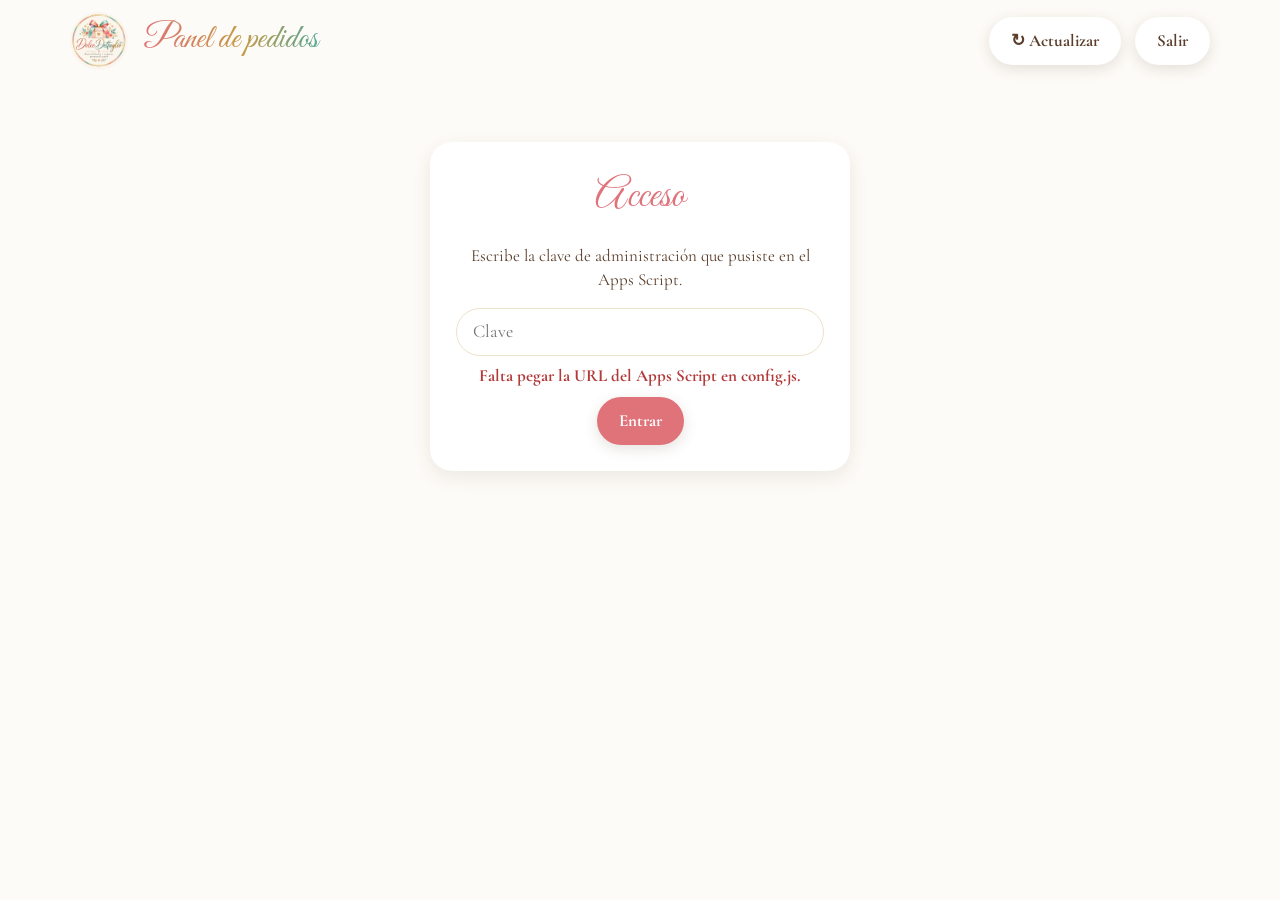
==== admin.html @ f8c6d1a9 "Add files via upload" ====
<!DOCTYPE html>
<html lang="es">
<head>
<meta charset="utf-8">
<meta name="viewport" content="width=device-width, initial-scale=1">
<meta name="robots" content="noindex, nofollow">
<title>Panel de pedidos · Dolce Dettaglio</title>
<link rel="icon" href="logo.webp">
<link rel="preconnect" href="https://fonts.googleapis.com">
<link rel="preconnect" href="https://fonts.gstatic.com" crossorigin>
<link href="https://fonts.googleapis.com/css2?family=Great+Vibes&family=Cormorant+Garamond:ital,wght@0,500;0,600;0,700;1,500&display=swap" rel="stylesheet">
<link rel="stylesheet" href="styles.css">
<style>
body{font-size:17px}
.top{display:flex;align-items:center;gap:14px;padding:12px 0;flex-wrap:wrap}
.top img{width:58px;height:58px;border-radius:50%;mix-blend-mode:multiply}
.top .script{font-size:34px}
.top .sp{flex:1}
.login{max-width:420px;margin:60px auto;background:#fff;border-radius:22px;padding:26px;box-shadow:0 6px 18px rgba(90,62,43,.1);text-align:center}
.kpis{display:grid;grid-template-columns:repeat(auto-fit,minmax(150px,1fr));gap:12px;margin:6px 0 16px}
.kpi{background:#fff;border-radius:16px;padding:12px 14px;box-shadow:0 3px 10px rgba(90,62,43,.08);border-left:6px solid var(--teal);cursor:pointer;text-align:left}
.kpi b{display:block;font-size:30px;line-height:1}.kpi span{font-size:15px}
.kpi[aria-pressed=true]{outline:2px solid var(--ink)}
.k1{border-color:var(--gold)}.k2{border-color:var(--coral)}.k3{border-color:var(--teal)}.k4{border-color:var(--lilac)}.k5{border-color:#b9a99a}
.bar{display:flex;gap:10px;flex-wrap:wrap;margin-bottom:12px}
.tbl{width:100%;border-collapse:separate;border-spacing:0 8px}
.tbl th{text-align:left;font-size:14px;letter-spacing:.08em;text-transform:uppercase;padding:0 12px}
.tbl td{background:#fff;padding:10px 12px;vertical-align:middle}
.tbl tr td:first-child{border-radius:14px 0 0 14px}.tbl tr td:last-child{border-radius:0 14px 14px 0}
.tbl tbody tr{cursor:pointer;box-shadow:0 2px 8px rgba(90,62,43,.07)}
.tbl tbody tr:hover td{background:#fffaf2}
.pill2{display:inline-block;border-radius:99px;padding:2px 10px;font-size:14px;font-weight:700;color:#fff;white-space:nowrap}
.q-Pendiente{background:var(--gold)}.q-Enviado{background:var(--lilac)}.q-Aceptado{background:var(--teal)}.q-Rechazado{background:#b9a99a}
.s{background:#efe6d8;color:var(--ink)}
.oid{font-family:Georgia,serif;font-weight:700;color:var(--coral)}
dialog#det{max-width:min(860px,96vw)}
.dgrid{display:grid;grid-template-columns:1fr 1fr;gap:18px}
@media(max-width:760px){.dgrid{grid-template-columns:1fr}.hide-m{display:none}}
.box{background:#fff;border-radius:16px;padding:14px 16px}
.box h4{margin:0 0 8px;color:var(--teal);font-size:19px}
.it{padding:6px 0;border-bottom:1px dashed var(--line);font-size:16px}
.it:last-child{border-bottom:none}
.money{display:grid;grid-template-columns:1fr 1fr 1fr;gap:8px}
.money input{text-align:right}
.totline{display:flex;justify-content:space-between;font-size:22px;font-weight:700;margin-top:10px;border-top:2px solid var(--goldL);padding-top:8px}
.hist{white-space:pre-line;font-size:14px;font-style:italic;max-height:140px;overflow:auto}
.copyl{font-size:14px;word-break:break-all;background:var(--cream);border-radius:10px;padding:6px 8px;margin-top:6px}
.empty{padding:40px;text-align:center;font-style:italic}
</style>
</head>
<body>
<div class="wrap">
  <div class="top"><img src="logo.webp" alt=""><span class="script grad">Panel de pedidos</span><span class="sp"></span>
    <button class="btn light" id="reload" hidden>↻ Actualizar</button><button class="btn light" id="logout" hidden>Salir</button></div>

  <div id="login" class="login" hidden>
    <h2 class="script" style="font-size:42px;margin:0;color:var(--coral)">Acceso</h2>
    <p>Escribe la clave de administración que pusiste en el Apps Script.</p>
    <form id="lf"><input id="key" type="password" class="search" style="width:100%" placeholder="Clave" autocomplete="current-password">
    <div class="err" id="lerr"></div><button class="btn coral" style="margin-top:10px">Entrar</button></form>
  </div>

  <div id="main" hidden>
    <div class="kpis" id="kpis"></div>
    <div class="bar"><input class="search" id="q" type="search" placeholder="Buscar por código, nombre, email o producto…"></div>
    <table class="tbl"><thead><tr><th>Pedido</th><th>Cliente</th><th class="hide-m">Entrega</th><th class="hide-m">Uds.</th><th>Total</th><th>Presupuesto</th><th>Estado</th></tr></thead><tbody id="rows"></tbody></table>
    <div id="none" class="empty" hidden>No hay pedidos en esta vista.</div>
  </div>
</div>

<dialog id="det">
  <button class="x" type="button" data-close>×</button>
  <div class="dbody" id="detBody"></div>
</dialog>
<div class="toast" id="toast"></div>

<script src="config.js"></script>
<script src="api.js"></script>
<script>
const esc = ddEsc;
let KEY = ''; try { KEY = localStorage.getItem('dd_admin') || ''; } catch (e) {}
let ORDERS = [], STATUSES = [], QSTATUSES = [], filter = 'activos';
const $ = id => document.getElementById(id);
function toast(t){ const e = $('toast'); e.textContent = t; e.classList.add('on'); setTimeout(() => e.classList.remove('on'), 2400); }

const FILTERS = [
  ['pendientes', 'Presupuesto por hacer', o => o.quoteStatus === 'Pendiente' && o.status !== 'Cancelado', 'k1'],
  ['esperando', 'Esperando respuesta', o => o.quoteStatus === 'Enviado', 'k4'],
  ['activos', 'En curso', o => o.quoteStatus === 'Aceptado' && !['Recibido', 'Recogido', 'Cancelado'].includes(o.status), 'k2'],
  ['cerrados', 'Entregados', o => ['Recibido', 'Recogido'].includes(o.status), 'k3'],
  ['todos', 'Todos', o => true, 'k5']
];

async function load(){
  try {
    const r = await ddApi('adminList', { key: KEY });
    ORDERS = r.orders; STATUSES = r.statuses; QSTATUSES = r.quoteStatuses;
    try { localStorage.setItem('dd_admin', KEY); } catch (e) {}
    $('login').hidden = true; $('main').hidden = false; $('reload').hidden = false; $('logout').hidden = false;
    if (!ORDERS.some(FILTERS.find(f => f[0] === filter)[2])) filter = ORDERS.some(FILTERS[0][2]) ? 'pendientes' : 'todos';
    draw();
  } catch (e) {
    $('main').hidden = true; $('login').hidden = false; $('lerr').textContent = KEY ? e.message : '';
  }
}
function draw(){
  $('kpis').innerHTML = FILTERS.map(([k, label, fn, cls]) => `<button class="kpi ${cls}" aria-pressed="${k === filter}" data-f="${k}"><b>${ORDERS.filter(fn).length}</b><span>${label}</span></button>`).join('');
  $('kpis').querySelectorAll('[data-f]').forEach(b => b.onclick = () => { filter = b.dataset.f; draw(); });
  const fn = FILTERS.find(f => f[0] === filter)[2];
  const term = $('q').value.trim().toLowerCase();
  const list = ORDERS.filter(fn).filter(o => !term || JSON.stringify([o.id, o.name, o.email, o.phone, o.items]).toLowerCase().includes(term));
  $('rows').innerHTML = list.map(o => `<tr data-id="${esc(o.id)}">
    <td><span class="oid">${esc(o.id)}</span><br><span style="font-size:14px">${new Date(o.date).toLocaleDateString('es-ES')}</span></td>
    <td>${esc(o.name)}<br><span style="font-size:14px">${esc(o.email)}</span></td>
    <td class="hide-m">${/Env/.test(o.delivery) ? 'Envío' : 'Recogida'}</td>
    <td class="hide-m">${o.units}</td>
    <td><b>${o.total === '' ? '—' : ddMoney(o.total)}</b></td>
    <td><span class="pill2 q-${esc(o.quoteStatus)}">${esc(o.quoteStatus)}</span></td>
    <td><span class="pill2 s">${esc(o.status)}</span></td></tr>`).join('');
  $('none').hidden = list.length > 0;
  $('rows').querySelectorAll('tr').forEach(tr => tr.onclick = () => openDet(tr.dataset.id));
}
function openDet(id){
  const o = ORDERS.find(x => x.id === id); if (!o) return;
  const envio = /Env/.test(o.delivery);
  $('detBody').innerHTML = `
    <h3 style="margin:0">Pedido <span class="oid">${esc(o.id)}</span> · <span class="pill2 q-${esc(o.quoteStatus)}">Presupuesto: ${esc(o.quoteStatus)}</span></h3>
    <div style="margin:4px 0 14px;font-size:16px">${esc(o.name)} · <a href="mailto:${esc(o.email)}">${esc(o.email)}</a>${o.phone ? ' · <a href="tel:' + esc(o.phone) + '">' + esc(o.phone) + '</a>' : ''}</div>
    <div class="dgrid">
      <div>
        <div class="box"><h4>Productos (${o.units} uds.)</h4>
          ${(o.items || []).map(it => `<div class="it"><b>${it.qty} ×</b> <span class="oid">${esc(it.code)}</span> ${esc(it.name)}<br><span style="font-size:15px">${esc(it.size)}${it.names ? ' · <b>Nombres:</b> ' + esc(it.names) : ''}</span></div>`).join('')}
          ${o.notes ? `<p style="font-style:italic;margin:8px 0 0">“${esc(o.notes)}”</p>` : ''}
        </div>
        <div class="box" style="margin-top:12px"><h4>Entrega</h4><b>${esc(o.delivery)}</b>${o.address ? '<br>' + esc(o.address) : ''}</div>
        <div class="box" style="margin-top:12px"><h4>Historial</h4><div class="hist">${esc((o.history || []).join('\n'))}</div>
          <div class="copyl">Enlace del cliente: <a href="${esc(o.link)}" target="_blank" rel="noopener">${esc(o.link)}</a></div></div>
      </div>
      <div>
        <div class="box"><h4>Presupuesto</h4>
          <div class="money">
            <label class="f">Productos (€)<input id="mP" inputmode="decimal" value="${o.products === '' ? '' : o.products}"></label>
            <label class="f">Envío (€)<input id="mS" inputmode="decimal" value="${o.shipping === '' ? '' : o.shipping}" ${envio ? '' : 'placeholder="0"'}></label>
            <label class="f">Descuento (€)<input id="mD" inputmode="decimal" value="${o.discount === '' ? '' : o.discount}"></label>
          </div>
          ${envio ? '' : '<div style="font-size:14px;font-style:italic">Recogida en el local: normalmente sin envío.</div>'}
          <div class="totline"><span>Total</span><span id="mT"></span></div>
          <label class="f">Nota para el cliente (opcional)<input id="mN" maxlength="1000" value="${esc(o.quoteNote || '')}" placeholder="Ej.: plazo de entrega, forma de pago…"></label>
          <div class="dact"><button class="btn coral" id="sendQ">${o.quoteStatus === 'Pendiente' ? 'Enviar presupuesto' : 'Reenviar presupuesto'}</button><button class="btn light" id="saveQ">Solo guardar</button></div>
          <label class="f" style="margin-top:10px">Estado del presupuesto (manual)<select id="mQ">${QSTATUSES.map(s => `<option ${s === o.quoteStatus ? 'selected' : ''}>${esc(s)}</option>`).join('')}</select></label>
        </div>
        <div class="box" style="margin-top:12px"><h4>Estado del pedido</h4>
          <select id="mSt" class="search" style="width:100%">${STATUSES.map(s => `<option ${s === o.status ? 'selected' : ''}>${esc(s)}</option>`).join('')}</select>
          <label class="chk"><input type="checkbox" id="mNotify" checked> Avisar al cliente por email</label>
          <div class="dact"><button class="btn teal" id="saveSt">Actualizar estado</button></div>
          <div style="font-size:14px;font-style:italic;margin-top:6px">${envio ? 'Envío: Sin iniciar → Iniciado → Terminado → Enviado → Recibido' : 'Recogida: Sin iniciar → Iniciado → Terminado → Entregado en el local → Recogido'}</div>
        </div>
      </div>
    </div>`;
  const calc = () => { const n = id => parseFloat(($(id).value || '0').replace(',', '.')) || 0; $('mT').textContent = ddMoney(n('mP') + n('mS') - n('mD')); };
  ['mP', 'mS', 'mD'].forEach(i => $(i).oninput = calc); calc();
  const money = () => ({ products: $('mP').value, shipping: $('mS').value, discount: $('mD').value, note: $('mN').value });
  $('sendQ').onclick = () => save(o.id, money(), { sendQuote: true }, 'Presupuesto enviado al cliente ✓');
  $('saveQ').onclick = () => save(o.id, Object.assign(money(), { quoteStatus: $('mQ').value }), {}, 'Guardado ✓');
  $('saveSt').onclick = () => save(o.id, { status: $('mSt').value }, { notify: $('mNotify').checked }, 'Estado actualizado ✓');
  $('det').showModal();
}
async function save(id, fields, extra, okMsg){
  const btns = $('detBody').querySelectorAll('.btn'); btns.forEach(b => b.disabled = true);
  try {
    const r = await ddApi('adminUpdate', Object.assign({ key: KEY, id, fields }, extra));
    const i = ORDERS.findIndex(x => x.id === id); ORDERS[i] = r.order;
    toast(okMsg); draw(); openDet(id);
  } catch (e) { toast(e.message); btns.forEach(b => b.disabled = false); }
}
document.querySelectorAll('[data-close]').forEach(b => b.onclick = () => b.closest('dialog').close());
$('lf').onsubmit = e => { e.preventDefault(); KEY = $('key').value.trim(); $('lerr').textContent = 'Comprobando…'; load(); };
$('logout').onclick = () => { KEY = ''; try { localStorage.removeItem('dd_admin'); } catch (e) {} location.reload(); };
$('reload').onclick = () => load().then(() => toast('Actualizado'));
$('q').oninput = draw;
if (!ddReady()) { $('login').hidden = false; $('lerr').textContent = 'Falta pegar la URL del Apps Script en config.js.'; }
else if (KEY) load(); else $('login').hidden = false;
</script>
</body>
</html>
---- styles.css ----
:root{--coral:#e0727a;--coralL:#f8d4d1;--teal:#4ea89c;--tealL:#cdeae4;--gold:#c49a45;--goldL:#f3e3bd;--lilac:#a98cc9;--lilacL:#e8dcf3;--ink:#5a3e2b;--cream:#fdfbf7;--line:#efe2cb}
*{box-sizing:border-box}
html{scroll-behavior:smooth}
body{margin:0;background:var(--cream);color:var(--ink);font-family:'Cormorant Garamond',Georgia,serif;font-size:18px;line-height:1.4}
img{display:block}
button{font:inherit;color:inherit;cursor:pointer}
.script{font-family:'Great Vibes',cursive;font-weight:400}
.grad{background:linear-gradient(90deg,var(--coral),var(--gold) 55%,var(--teal));-webkit-background-clip:text;background-clip:text;color:transparent;display:inline-block;padding:0 .18em .08em .05em}
.wrap{max-width:1180px;margin:0 auto;padding:0 20px}

/* hero */
.hero{position:relative;overflow:hidden;text-align:center;padding:30px 20px 46px}
.blob{position:absolute;border-radius:50%;filter:blur(40px);opacity:.6;pointer-events:none}
.b1{width:520px;height:460px;left:-180px;top:-160px;background:var(--coralL)}
.b2{width:560px;height:480px;right:-200px;top:40px;background:var(--tealL)}
.b3{width:520px;height:420px;left:10%;bottom:-300px;background:var(--lilacL)}
.b4{width:520px;height:420px;right:5%;bottom:-320px;background:var(--goldL)}
.hero>*:not(.blob){position:relative}
.hero .logo{width:min(300px,70vw);height:auto;margin:0 auto;border-radius:50%;mix-blend-mode:multiply}
.kick{font-weight:700;letter-spacing:.32em;text-transform:uppercase;font-size:14px;color:var(--gold);margin-top:6px}
h1{margin:8px 0 0;font-size:clamp(30px,5vw,46px);line-height:1.05;font-weight:600}
h1 .script{font-size:1.75em;line-height:1.15}
.lead{max-width:640px;margin:10px auto 0;font-size:20px}
.pills{display:flex;flex-wrap:wrap;justify-content:center;gap:14px;margin-top:26px}
.pill{width:210px;background:#fff;border-radius:18px;padding:16px 14px;box-shadow:0 6px 18px rgba(90,62,43,.1);border-top:6px solid;display:flex;flex-direction:column;align-items:center}
.pill i{font-style:normal;width:42px;height:42px;border-radius:50%;display:grid;place-items:center;color:#fff;font-family:Georgia;font-weight:700;font-size:20px;margin-bottom:6px}
.pill b{font-size:19px;line-height:1.1}.pill span{font-style:italic;font-size:16px}
.p1{border-color:var(--coral)}.p1 i{background:var(--coral)}.p2{border-color:var(--teal)}.p2 i{background:var(--teal)}.p3{border-color:var(--gold)}.p3 i{background:var(--gold)}
.ctas{display:flex;flex-wrap:wrap;gap:12px;justify-content:center;margin-top:26px}
.btn{border:none;border-radius:999px;padding:12px 22px;font-weight:700;font-size:17px;text-decoration:none;display:inline-flex;align-items:center;gap:8px;box-shadow:0 4px 14px rgba(90,62,43,.15)}
.btn.coral{background:var(--coral);color:#fff}.btn.teal{background:var(--teal);color:#fff}.btn.light{background:#fff;color:var(--ink)}
.btn:hover{filter:brightness(1.05)}

/* sections */
section{padding:44px 0}
.sec-title{text-align:center;margin:0}
.sec-title .script{font-size:clamp(46px,7vw,64px);line-height:1.1}
.sec-sub{text-align:center;max-width:640px;margin:2px auto 24px;font-size:19px}
.steps{display:grid;grid-template-columns:repeat(auto-fit,minmax(220px,1fr));gap:14px}
.step{background:#fff;border-radius:18px;padding:18px;text-align:center;box-shadow:0 4px 14px rgba(90,62,43,.08)}
.step .n{width:40px;height:40px;border-radius:50%;margin:0 auto 8px;display:grid;place-items:center;color:#fff;font-weight:700;font-size:20px}
.step:nth-child(1) .n{background:var(--coral)}.step:nth-child(2) .n{background:var(--teal)}.step:nth-child(3) .n{background:var(--gold)}.step:nth-child(4) .n{background:var(--lilac)}
.step b{display:block;font-size:20px}.step em{font-style:normal;font-weight:700;color:var(--coral)}
.promo{margin-top:30px;border-radius:26px;padding:28px;background:linear-gradient(120deg,#fbe1de,#fdf2dc 50%,#dcefe9);display:grid;grid-template-columns:1.1fr 1fr;gap:20px;align-items:center;position:relative;box-shadow:0 6px 18px rgba(90,62,43,.1)}
.promo::before{content:"";position:absolute;inset:8px;border:1.5px dashed var(--gold);border-radius:20px;pointer-events:none}
.tag{display:inline-block;background:var(--coral);color:#fff;font-weight:700;letter-spacing:.18em;text-transform:uppercase;font-size:12px;padding:5px 14px;border-radius:99px}
.promo h3{margin:8px 0 6px;font-size:32px;line-height:1.05}
.promo h3 .script{font-size:52px;color:var(--teal)}
.tiers{display:flex;gap:12px;align-items:flex-end}
.tier{flex:1;background:#fff;border-radius:18px;text-align:center;padding:14px 8px;display:flex;flex-direction:column;justify-content:flex-end;box-shadow:0 4px 12px rgba(90,62,43,.1)}
.tier b{font-size:40px;line-height:1.05}.tier span{font-size:16px}
.tier em{margin-top:8px;font-style:normal;font-weight:700;color:#fff;border-radius:10px;padding:5px 4px;font-size:15px}
.t1{min-height:150px}.t2{min-height:175px}.t3{min-height:200px}
.t1 b{color:var(--teal)}.t1 em{background:var(--teal)}.t2 b{color:var(--gold)}.t2 em{background:var(--gold)}.t3 b{color:var(--coral)}.t3 em{background:var(--coral)}
.promo-note{grid-column:1/-1;text-align:center;font-style:italic;font-weight:600;font-size:19px}
.opts{display:grid;grid-template-columns:repeat(auto-fit,minmax(280px,1fr));gap:14px;margin-top:20px}
.opt{background:#fff;border-radius:18px;padding:18px 20px;box-shadow:0 4px 14px rgba(90,62,43,.08)}
.opt h4{margin:0 0 8px;font-size:21px;color:var(--teal)}
.opt p{margin:0 0 8px}
.chips{display:flex;flex-wrap:wrap;gap:6px}
.chips span{font-size:15px;border:1px solid #ead9b9;border-radius:99px;padding:2px 11px;background:var(--cream)}
.chips i{display:inline-block;width:10px;height:10px;border-radius:50%;margin-right:5px}
.sizes{display:flex;align-items:flex-end;justify-content:space-around;height:96px}
.sizes span{border-radius:50%;display:grid;place-items:center;text-align:center;color:#fff;font-weight:700;line-height:1;font-size:14px}
.sizes small{font-weight:500;font-size:12px}
.s1{width:50px;height:50px;background:var(--lilac)}.s2{width:64px;height:64px;background:var(--teal)}.s3{width:78px;height:78px;background:var(--gold)}.s4{width:94px;height:94px;background:var(--coral)}

/* favorites */
.fgrid{display:grid;grid-template-columns:repeat(auto-fill,minmax(250px,1fr));gap:18px}
.fcard{background:#fff;border-radius:20px;overflow:hidden;box-shadow:0 6px 18px rgba(90,62,43,.12);border:1px solid #f1e6d4;text-align:left;padding:0;display:flex;flex-direction:column;transition:transform .15s}
.fcard:hover{transform:translateY(-4px)}
.fph{position:relative;aspect-ratio:3/3.4;overflow:hidden}
.fph img{width:100%;height:100%;object-fit:cover;object-position:center 45%}
.code{position:absolute;top:10px;left:10px;color:#fff;font-family:Georgia,serif;font-weight:700;font-size:14px;padding:3px 11px;border-radius:99px;background:var(--coral)}
.fcard:nth-child(3n+2) .code{background:var(--teal)}.fcard:nth-child(3n) .code{background:var(--gold)}
.fcap{padding:12px 16px 16px;border-top:3px solid var(--goldL)}
.fcap b{display:block;font-size:21px;line-height:1.1}.fsz{margin-top:8px;display:inline-block;background:var(--goldL);border-radius:99px;padding:2px 11px;font-size:15px;font-weight:700}.fcap span{font-style:italic;font-size:16px}

/* toolbar */
.toolbar{position:sticky;top:0;z-index:20;background:rgba(253,251,247,.94);backdrop-filter:blur(8px);border-bottom:1px solid var(--line);padding:12px 0}
.tb{display:flex;flex-direction:column;gap:10px}
.row1{display:flex;gap:10px;flex-wrap:wrap;align-items:center}
.search{flex:1;min-width:220px;font:inherit;font-size:18px;padding:10px 16px;border-radius:999px;border:1.5px solid var(--line);background:#fff;color:var(--ink)}
.search:focus{outline:none;border-color:var(--teal)}
.tog{display:flex;gap:8px;align-items:center;background:#fff;border:1.5px solid var(--line);border-radius:999px;padding:8px 14px;cursor:pointer;font-weight:600}
.tog input{accent-color:var(--teal)}
.cartbtn{background:var(--teal);color:#fff;border:none;border-radius:999px;padding:9px 16px;font-weight:700;display:flex;gap:8px;align-items:center}
.cartbtn .num{background:#fff;color:var(--teal);border-radius:99px;min-width:24px;height:24px;display:grid;place-items:center;font-size:14px;padding:0 6px}
.cats{display:flex;gap:6px;overflow-x:auto;padding-bottom:4px;scrollbar-width:thin}
.cats button{flex:none;border:1.5px solid var(--line);background:#fff;border-radius:999px;padding:4px 13px;white-space:nowrap;font-size:16px;font-weight:600}
.cats button[aria-pressed=true]{background:var(--coral);border-color:var(--coral);color:#fff}
.cats small{opacity:.7;margin-left:4px}
.count{font-style:italic;font-size:16px}

/* catalog */
.cblock{margin-bottom:34px}
.chead{display:flex;align-items:baseline;gap:12px;flex-wrap:wrap;margin:6px 0 2px}
.chead h2{margin:0;font-family:'Great Vibes';font-weight:400;font-size:44px;line-height:1.15}
.chead .cnt{color:#fff;font-weight:700;font-size:14px;padding:2px 11px;border-radius:99px}
.chead p{flex-basis:100%;margin:-4px 0 12px;font-style:italic}
.c0 h2{color:var(--coral)}.c0 .cnt{background:var(--coral)}.c1 h2{color:var(--teal)}.c1 .cnt{background:var(--teal)}.c2 h2{color:var(--gold)}.c2 .cnt{background:var(--gold)}.c3 h2{color:var(--lilac)}.c3 .cnt{background:var(--lilac)}
.grid{display:grid;grid-template-columns:repeat(auto-fill,minmax(170px,1fr));gap:14px}
.card{background:#fff;border:1px solid #f1e6d4;border-radius:16px;overflow:hidden;box-shadow:0 3px 10px rgba(90,62,43,.09);padding:0;text-align:left;display:flex;flex-direction:column;position:relative;transition:transform .15s,box-shadow .15s}
.card:hover{transform:translateY(-3px);box-shadow:0 10px 22px rgba(90,62,43,.14)}
.ph{aspect-ratio:1;display:grid;place-items:center;background:#fff}
.ph img{width:92%;height:92%;object-fit:contain}
.badge{position:absolute;top:8px;left:8px;background:var(--teal);color:#fff;font-size:12px;font-weight:700;padding:2px 8px;border-radius:99px;font-family:Georgia,serif}
.in{position:absolute;top:8px;right:8px;background:var(--coral);color:#fff;font-size:12px;font-weight:700;padding:2px 8px;border-radius:99px}
.cap{padding:8px 12px 10px;border-top:1px dashed var(--line);line-height:1.15}
.cap b{display:block;color:var(--coral);font-family:Georgia,serif;font-size:14px}
.cap span{font-size:16px}
.empty{text-align:center;font-style:italic;padding:40px}

/* dialogs */
dialog{border:none;border-radius:24px;padding:0;max-width:min(560px,94vw);width:100%;background:var(--cream);color:var(--ink);box-shadow:0 30px 80px rgba(0,0,0,.35)}
dialog::backdrop{background:rgba(90,62,43,.55);backdrop-filter:blur(2px)}
.dimg{background:#fff;display:grid;place-items:center;height:min(360px,48vh)}
.dimg img{max-width:88%;max-height:90%;object-fit:contain}
.dimg.photo img{max-width:100%;max-height:100%;width:100%;height:100%;object-fit:cover}
.dbody{padding:18px 22px 22px}
.dbody h3{font-size:28px;margin:2px 0 4px;line-height:1.1}
.dbody .dcode{color:var(--coral);font-family:Georgia,serif;font-weight:700}
.dbody p{margin:0 0 12px;font-style:italic}
label.f{display:block;font-weight:700;font-size:16px;margin:8px 0 4px}
.f input,.f select,.qty input{width:100%;font:inherit;font-size:17px;padding:8px 12px;border-radius:12px;border:1.5px solid var(--line);background:#fff;color:var(--ink)}
.frow{display:grid;grid-template-columns:1fr 110px;gap:10px}
.dact{display:flex;gap:10px;flex-wrap:wrap;margin-top:16px}
.x{position:absolute;top:12px;right:12px;width:38px;height:38px;border-radius:50%;border:none;background:#fff;font-size:22px;box-shadow:0 2px 8px rgba(0,0,0,.15);z-index:2}
.cart-list{max-height:46vh;overflow:auto;margin:10px 0}
.ci{display:grid;grid-template-columns:56px 1fr auto;gap:10px;align-items:center;background:#fff;border-radius:14px;padding:8px;margin-bottom:8px}
.ci img{width:56px;height:56px;object-fit:contain;border-radius:8px}
.ci b{color:var(--coral);font-family:Georgia,serif;font-size:14px}
.ci .meta{font-size:15px;line-height:1.2}
.ci button{border:none;background:var(--coralL);border-radius:99px;width:30px;height:30px}
.sum{background:linear-gradient(120deg,#fbe1de,#fdf2dc 50%,#dcefe9);border-radius:16px;padding:12px 16px;font-size:17px}
.sum b{font-size:20px}
.toast{position:fixed;left:50%;bottom:24px;transform:translateX(-50%);background:var(--ink);color:#fff;padding:10px 18px;border-radius:99px;opacity:0;transition:opacity .2s;pointer-events:none;z-index:50}
.toast.on{opacity:1}

/* contact */
.contact{position:relative;overflow:hidden;text-align:center;padding:50px 20px 60px}
.cards2{display:flex;flex-wrap:wrap;gap:18px;justify-content:center;margin-top:24px}
.cbox{width:280px;border-radius:22px;padding:20px;color:#fff;display:flex;flex-direction:column;align-items:center;gap:10px;text-decoration:none;box-shadow:0 8px 20px rgba(90,62,43,.18)}
.cbox.ig{background:linear-gradient(135deg,var(--coral),#e99a8a)}.cbox.ml{background:linear-gradient(135deg,var(--teal),#7cc0b3)}
.cbox img{width:150px;height:150px;background:#fff;border-radius:14px;padding:6px}
.cbox small{letter-spacing:.2em;text-transform:uppercase;font-weight:700;font-size:13px}
.cbox b{font-size:21px;word-break:break-all}
.foot{font-style:italic;margin-top:20px}
@media(max-width:700px){.promo{grid-template-columns:1fr}.tiers{gap:8px}.tier b{font-size:32px}.grid{grid-template-columns:repeat(auto-fill,minmax(140px,1fr))}}

/* tienda: checkout, entrega, flotante */
.delivery-opt h4{color:var(--coral)!important}
.deliv-list{display:flex;flex-direction:column;gap:8px}
.deliv-list div{display:flex;gap:10px;align-items:flex-start}
.deliv-list i{font-style:normal;width:34px;height:34px;flex:none;border-radius:50%;display:grid;place-items:center;color:#fff;font-size:17px}
.fab{position:fixed;right:18px;bottom:18px;z-index:30;background:var(--coral);color:#fff;border:none;border-radius:999px;padding:12px 20px;font-weight:700;font-size:17px;box-shadow:0 8px 22px rgba(90,62,43,.3);display:none;align-items:center;gap:8px}
.fab.on{display:flex}
.fab .num{background:#fff;color:var(--coral);border-radius:99px;min-width:26px;height:26px;display:grid;place-items:center;font-size:14px;padding:0 6px}
.f textarea{width:100%;font:inherit;font-size:17px;padding:8px 12px;border-radius:12px;border:1.5px solid var(--line);background:#fff;color:var(--ink);min-height:70px;resize:vertical}
.frow2{display:grid;grid-template-columns:1fr 1fr;gap:10px}
.frow3{display:grid;grid-template-columns:110px 1fr 1fr;gap:10px}
@media(max-width:560px){.frow2,.frow3{grid-template-columns:1fr}}
fieldset.deliv{border:none;padding:0;margin:12px 0 4px}
fieldset.deliv legend{font-weight:700;font-size:16px;margin-bottom:6px}
.dopt{display:flex;gap:10px;align-items:center;background:#fff;border:1.5px solid var(--line);border-radius:14px;padding:10px 12px;margin-bottom:8px;cursor:pointer}
.dopt input{accent-color:var(--teal);width:18px;height:18px}
.dopt b{display:block;font-size:17px}.dopt small{font-size:15px;font-style:italic}
.dopt:has(input:checked){border-color:var(--teal);background:#f1faf7}
.chk{display:flex;gap:8px;align-items:flex-start;font-size:15px;margin-top:10px}
.chk input{margin-top:4px;accent-color:var(--teal)}
.err{color:#b23a3a;font-weight:700;margin-top:8px;min-height:1em}
.okbox{text-align:center}
.okbox .big{font-size:54px;color:var(--teal);line-height:1}
.okbox .oid{display:inline-block;font-family:Georgia,serif;font-weight:700;font-size:22px;color:#fff;background:var(--coral);border-radius:99px;padding:4px 16px;margin:6px 0}
.mini-sum{background:#fff;border-radius:14px;padding:10px 14px;font-size:15px;margin-top:6px}
.btn[disabled]{opacity:.6;cursor:wait}
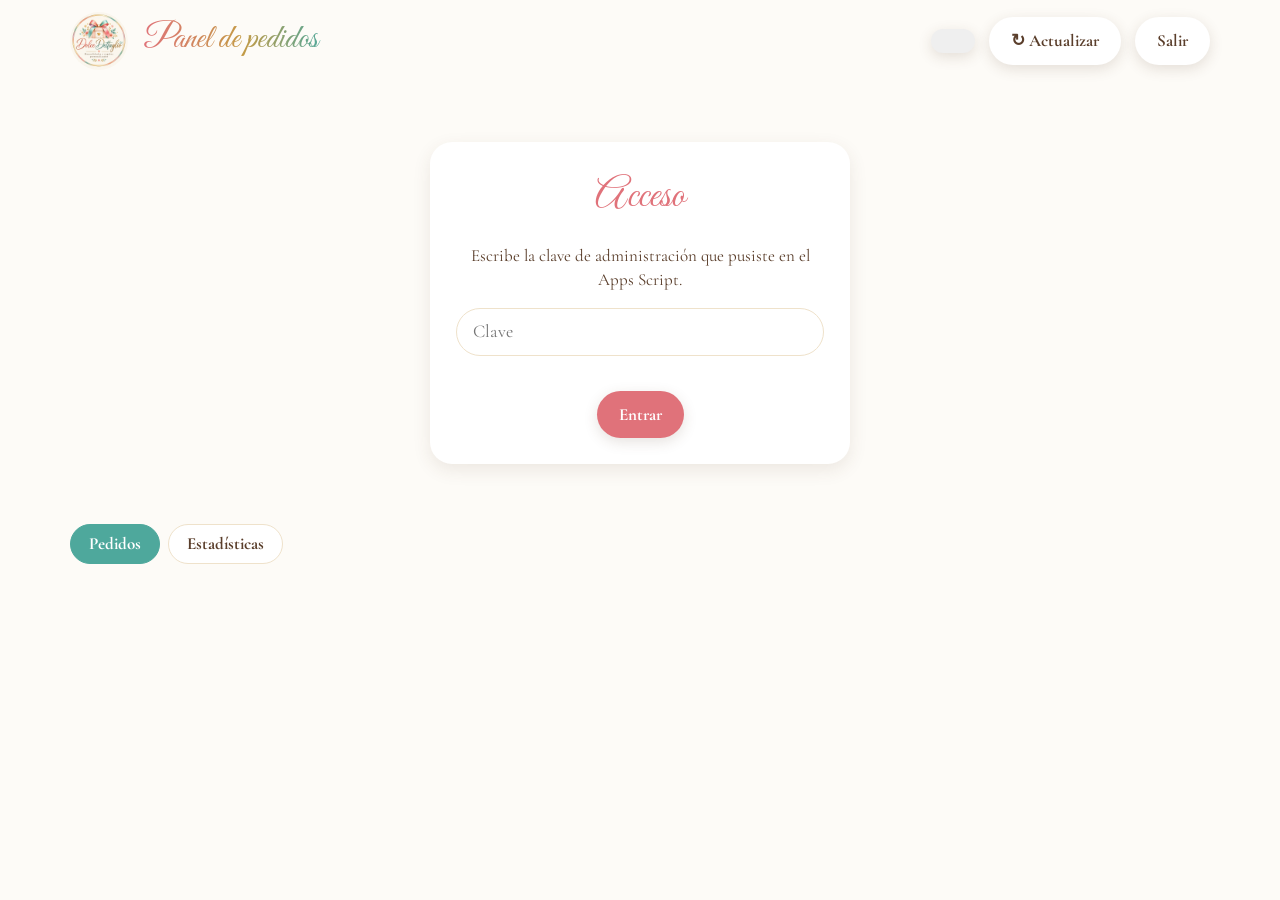
==== commit 75488f78: "Add files via upload" ====
--- a/admin.html
+++ b/admin.html
@@ -46,12 +46,36 @@
 .hist{white-space:pre-line;font-size:14px;font-style:italic;max-height:140px;overflow:auto}
 .copyl{font-size:14px;word-break:break-all;background:var(--cream);border-radius:10px;padding:6px 8px;margin-top:6px}
 .empty{padding:40px;text-align:center;font-style:italic}
+.shopsw{color:#fff}.shopsw.on{background:var(--teal)}.shopsw.off{background:#9b8b7c}
+.need.soon{color:#b7791f;font-weight:700}.need.late{color:#c0392b;font-weight:700}.need small{font-size:12px}
+.pay-ok{color:var(--teal);font-size:13px;font-weight:700}.pay-no{color:#c0392b;font-size:13px;font-weight:700}
+.qcalc{font-size:14px;margin-top:8px;line-height:1.35}.qcalc .warn{color:#c0392b;font-weight:700;margin-top:4px}
+.tabs{display:flex;gap:8px;margin:4px 0 14px}
+.tabs button{border:1.5px solid var(--line);background:#fff;border-radius:999px;padding:7px 18px;font-weight:700;font-size:17px}
+.tabs button[aria-pressed=true]{background:var(--teal);border-color:var(--teal);color:#fff}
+.sgrid{display:grid;grid-template-columns:repeat(auto-fit,minmax(320px,1fr));gap:14px;margin-top:14px}
+.card2{background:#fff;border-radius:18px;padding:16px 18px;box-shadow:0 3px 10px rgba(90,62,43,.08)}
+.card2 h4{margin:0 0 10px;color:var(--teal);font-size:20px}
+.days{display:flex;align-items:flex-end;gap:3px;height:150px;padding-top:6px}
+.days div{flex:1;background:linear-gradient(180deg,var(--coral),#eea3a0);border-radius:5px 5px 0 0;position:relative;min-height:2px}
+.days div span{position:absolute;bottom:100%;left:50%;transform:translateX(-50%);font-size:11px;font-weight:700}
+.dlab{display:flex;justify-content:space-between;font-size:13px;font-style:italic;margin-top:4px}
+.hb{display:grid;grid-template-columns:44px 1fr 46px;gap:10px;align-items:center;margin:7px 0;font-size:15px}
+.hb img{width:44px;height:44px;object-fit:contain;border-radius:8px;background:var(--cream)}
+.hb .tr{background:#f4ece0;border-radius:99px;height:10px;overflow:hidden;margin-top:3px}
+.hb .tr i{display:block;height:100%;background:var(--teal);border-radius:99px}
+.hb b{font-family:Georgia,serif;color:var(--coral);font-size:13px}
+.hb .n{text-align:right;font-weight:700;font-size:18px}
+.src{display:grid;grid-template-columns:110px 1fr 40px;gap:10px;align-items:center;margin:7px 0;font-size:16px;text-transform:capitalize}
+.src .tr{background:#f4ece0;border-radius:99px;height:12px;overflow:hidden}.src .tr i{display:block;height:100%;background:var(--gold)}
+.tip{font-size:14px;font-style:italic;margin-top:8px}
+
 </style>
 </head>
 <body>
 <div class="wrap">
   <div class="top"><img src="logo.webp" alt=""><span class="script grad">Panel de pedidos</span><span class="sp"></span>
-    <button class="btn light" id="reload" hidden>↻ Actualizar</button><button class="btn light" id="logout" hidden>Salir</button></div>
+    <button class="btn shopsw" id="shopSw" hidden></button><button class="btn light" id="reload" hidden>↻ Actualizar</button><button class="btn light" id="logout" hidden>Salir</button></div>
 
   <div id="login" class="login" hidden>
     <h2 class="script" style="font-size:42px;margin:0;color:var(--coral)">Acceso</h2>
@@ -60,10 +84,15 @@
     <div class="err" id="lerr"></div><button class="btn coral" style="margin-top:10px">Entrar</button></form>
   </div>
 
+  <div class="tabs" id="tabs" hidden><button id="tabO" aria-pressed="true">Pedidos</button><button id="tabS" aria-pressed="false">Estadísticas</button></div>
+  <div id="stats" hidden>
+    <div class="bar"><select id="per" class="search" style="max-width:220px;flex:none"><option value="7">Últimos 7 días</option><option value="30" selected>Últimos 30 días</option><option value="90">Últimos 90 días</option><option value="365">Último año</option></select></div>
+    <div id="sbody"><p class="empty">Cargando estadísticas…</p></div>
+  </div>
   <div id="main" hidden>
     <div class="kpis" id="kpis"></div>
     <div class="bar"><input class="search" id="q" type="search" placeholder="Buscar por código, nombre, email o producto…"></div>
-    <table class="tbl"><thead><tr><th>Pedido</th><th>Cliente</th><th class="hide-m">Entrega</th><th class="hide-m">Uds.</th><th>Total</th><th>Presupuesto</th><th>Estado</th></tr></thead><tbody id="rows"></tbody></table>
+    <table class="tbl"><thead><tr><th>Pedido</th><th>Cliente</th><th class="hide-m">Entrega</th><th class="hide-m">Uds.</th><th>Para</th><th>Total</th><th>Presupuesto</th><th>Estado</th></tr></thead><tbody id="rows"></tbody></table>
     <div id="none" class="empty" hidden>No hay pedidos en esta vista.</div>
   </div>
 </div>
@@ -76,10 +105,11 @@
 
 <script src="config.js"></script>
 <script src="api.js"></script>
+<script src="prices.js"></script>
 <script>
 const esc = ddEsc;
 let KEY = ''; try { KEY = localStorage.getItem('dd_admin') || ''; } catch (e) {}
-let ORDERS = [], STATUSES = [], QSTATUSES = [], filter = 'activos';
+let ORDERS = [], STATUSES = [], QSTATUSES = [], PSTATUSES = ['Pendiente', 'Pagado (Bizum)', 'Pagado (efectivo)', 'Pagará en efectivo al recoger'], filter = 'activos';
 const $ = id => document.getElementById(id);
 function toast(t){ const e = $('toast'); e.textContent = t; e.classList.add('on'); setTimeout(() => e.classList.remove('on'), 2400); }
 
@@ -87,6 +117,7 @@
   ['pendientes', 'Presupuesto por hacer', o => o.quoteStatus === 'Pendiente' && o.status !== 'Cancelado', 'k1'],
   ['esperando', 'Esperando respuesta', o => o.quoteStatus === 'Enviado', 'k4'],
   ['activos', 'En curso', o => o.quoteStatus === 'Aceptado' && !['Recibido', 'Recogido', 'Cancelado'].includes(o.status), 'k2'],
+  ['pago', 'Pendientes de pago', o => o.quoteStatus === 'Aceptado' && !/^Pagado/.test(o.payment || '') && o.status !== 'Cancelado', 'k1'],
   ['cerrados', 'Entregados', o => ['Recibido', 'Recogido'].includes(o.status), 'k3'],
   ['todos', 'Todos', o => true, 'k5']
 ];
@@ -94,9 +125,9 @@
 async function load(){
   try {
     const r = await ddApi('adminList', { key: KEY });
-    ORDERS = r.orders; STATUSES = r.statuses; QSTATUSES = r.quoteStatuses;
+    SHOP_OPEN = r.open !== false; drawSw(); ORDERS = r.orders; STATUSES = r.statuses; QSTATUSES = r.quoteStatuses; if (r.paymentStatuses) PSTATUSES = r.paymentStatuses;
     try { localStorage.setItem('dd_admin', KEY); } catch (e) {}
-    $('login').hidden = true; $('main').hidden = false; $('reload').hidden = false; $('logout').hidden = false;
+    $('login').hidden = true; $('tabs').hidden = false; $('shopSw').hidden = false; if ($('stats').hidden) $('main').hidden = false; $('reload').hidden = false; $('logout').hidden = false;
     if (!ORDERS.some(FILTERS.find(f => f[0] === filter)[2])) filter = ORDERS.some(FILTERS[0][2]) ? 'pendientes' : 'todos';
     draw();
   } catch (e) {
@@ -109,16 +140,25 @@
   const fn = FILTERS.find(f => f[0] === filter)[2];
   const term = $('q').value.trim().toLowerCase();
   const list = ORDERS.filter(fn).filter(o => !term || JSON.stringify([o.id, o.name, o.email, o.phone, o.items]).toLowerCase().includes(term));
+  if (filter !== 'todos' && filter !== 'cerrados') list.sort((a, b) => (a.needBy || '9999') < (b.needBy || '9999') ? -1 : (a.needBy || '9999') > (b.needBy || '9999') ? 1 : 0);
   $('rows').innerHTML = list.map(o => `<tr data-id="${esc(o.id)}">
     <td><span class="oid">${esc(o.id)}</span><br><span style="font-size:14px">${new Date(o.date).toLocaleDateString('es-ES')}</span></td>
     <td>${esc(o.name)}<br><span style="font-size:14px">${esc(o.email)}</span></td>
     <td class="hide-m">${/Env/.test(o.delivery) ? 'Envío' : 'Recogida'}</td>
     <td class="hide-m">${o.units}</td>
-    <td><b>${o.total === '' ? '—' : ddMoney(o.total)}</b></td>
+    <td>${needCell(o)}</td>
+    <td><b>${o.total === '' ? '—' : ddMoney(o.total)}</b>${o.quoteStatus === 'Aceptado' ? `<br><span class="pay-${/^Pagado/.test(o.payment || '') ? 'ok' : 'no'}">${esc(o.payment || 'Pendiente')}</span>` : ''}</td>
     <td><span class="pill2 q-${esc(o.quoteStatus)}">${esc(o.quoteStatus)}</span></td>
     <td><span class="pill2 s">${esc(o.status)}</span></td></tr>`).join('');
   $('none').hidden = list.length > 0;
   $('rows').querySelectorAll('tr').forEach(tr => tr.onclick = () => openDet(tr.dataset.id));
+}
+function needCell(o){
+  if (!o.needBy) return '<span style="color:#b9a99a">—</span>';
+  const d = new Date(o.needBy + 'T12:00:00'), days = Math.ceil((d - new Date()) / 864e5);
+  const done = ['Enviado', 'Recibido', 'Entregado en el local', 'Recogido', 'Cancelado'].includes(o.status);
+  const cls = done ? '' : days < 0 ? 'late' : days <= 3 ? 'soon' : '';
+  return `<span class="need ${cls}">${d.toLocaleDateString('es-ES', { day: 'numeric', month: 'short' })}${!done && days <= 3 ? '<br><small>' + (days < 0 ? 'pasada' : days === 0 ? 'hoy' : 'en ' + days + ' d') + '</small>' : ''}</span>`;
 }
 function openDet(id){
   const o = ORDERS.find(x => x.id === id); if (!o) return;
@@ -132,7 +172,7 @@
           ${(o.items || []).map(it => `<div class="it"><b>${it.qty} ×</b> <span class="oid">${esc(it.code)}</span> ${esc(it.name)}<br><span style="font-size:15px">${esc(it.size)}${it.names ? ' · <b>Nombres:</b> ' + esc(it.names) : ''}</span></div>`).join('')}
           ${o.notes ? `<p style="font-style:italic;margin:8px 0 0">“${esc(o.notes)}”</p>` : ''}
         </div>
-        <div class="box" style="margin-top:12px"><h4>Entrega</h4><b>${esc(o.delivery)}</b>${o.address ? '<br>' + esc(o.address) : ''}</div>
+        <div class="box" style="margin-top:12px"><h4>Entrega</h4><b>${esc(o.delivery)}</b>${o.address ? '<br>' + esc(o.address) : ''}${o.needBy ? '<br><b>Lo necesita para:</b> ' + needCell(o) : ''}</div>
         <div class="box" style="margin-top:12px"><h4>Historial</h4><div class="hist">${esc((o.history || []).join('\n'))}</div>
           <div class="copyl">Enlace del cliente: <a href="${esc(o.link)}" target="_blank" rel="noopener">${esc(o.link)}</a></div></div>
       </div>
@@ -144,11 +184,14 @@
             <label class="f">Descuento (€)<input id="mD" inputmode="decimal" value="${o.discount === '' ? '' : o.discount}"></label>
           </div>
           ${envio ? '' : '<div style="font-size:14px;font-style:italic">Recogida en el local: normalmente sin envío.</div>'}
+          <button class="btn light" type="button" id="autoQ" style="margin-top:8px">⚡ Calcular con las tarifas</button>
+          <div class="qcalc" id="qCalc"></div>
           <div class="totline"><span>Total</span><span id="mT"></span></div>
           <label class="f">Nota para el cliente (opcional)<input id="mN" maxlength="1000" value="${esc(o.quoteNote || '')}" placeholder="Ej.: plazo de entrega, forma de pago…"></label>
           <div class="dact"><button class="btn coral" id="sendQ">${o.quoteStatus === 'Pendiente' ? 'Enviar presupuesto' : 'Reenviar presupuesto'}</button><button class="btn light" id="saveQ">Solo guardar</button></div>
           <label class="f" style="margin-top:10px">Estado del presupuesto (manual)<select id="mQ">${QSTATUSES.map(s => `<option ${s === o.quoteStatus ? 'selected' : ''}>${esc(s)}</option>`).join('')}</select></label>
         </div>
+        ${o.quoteStatus === 'Aceptado' ? `<div class="box" style="margin-top:12px"><h4>Pago</h4><div style="display:flex;gap:8px;flex-wrap:wrap"><select id="mPay" class="search" style="flex:1;min-width:160px">${PSTATUSES.map(s => `<option ${s === (o.payment || 'Pendiente') ? 'selected' : ''}>${esc(s)}</option>`).join('')}</select><button class="btn teal" id="savePay">Guardar pago</button></div></div>` : ''}
         <div class="box" style="margin-top:12px"><h4>Estado del pedido</h4>
           <select id="mSt" class="search" style="width:100%">${STATUSES.map(s => `<option ${s === o.status ? 'selected' : ''}>${esc(s)}</option>`).join('')}</select>
           <label class="chk"><input type="checkbox" id="mNotify" checked> Avisar al cliente por email</label>
@@ -158,7 +201,18 @@
       </div>
     </div>`;
   const calc = () => { const n = id => parseFloat(($(id).value || '0').replace(',', '.')) || 0; $('mT').textContent = ddMoney(n('mP') + n('mS') - n('mD')); };
-  ['mP', 'mS', 'mD'].forEach(i => $(i).oninput = calc); calc();
+  ['mP', 'mS', 'mD'].forEach(i => $(i).oninput = calc);
+  const auto = () => {
+    const q = ddQuote(o.items || []);
+    $('mP').value = q.products ? String(q.products).replace('.', ',') : '';
+    $('mD').value = q.discount ? String(q.discount).replace('.', ',') : '';
+    $('qCalc').innerHTML = q.lines.map(l => `<div>${l.qty} × ${esc(l.code)}: ${l.unit === null ? '<b>a medida — pon tú el precio</b>' : ddMoney(l.unit) + (l.extra ? ' + ' + l.extraNames + ' nombre(s) extra' : '') + ' = ' + ddMoney(l.subtotal) + (l.rate ? ' (−' + Math.round(l.rate * 100) + ' %)' : '')}</div>`).join('') +
+      (q.custom ? '<div class="warn">Hay artículos a medida: suma su precio en «Productos».</div>' : '') + (/Env/.test(o.delivery) && !$('mS').value ? '<div class="warn">Es un envío: añade el importe del envío.</div>' : '');
+    calc();
+  };
+  $('autoQ').onclick = auto;
+  if (o.products === '' && o.quoteStatus === 'Pendiente') auto(); else calc();
+  if ($('savePay')) $('savePay').onclick = () => save(o.id, { payment: $('mPay').value }, {}, 'Pago actualizado ✓');
   const money = () => ({ products: $('mP').value, shipping: $('mS').value, discount: $('mD').value, note: $('mN').value });
   $('sendQ').onclick = () => save(o.id, money(), { sendQuote: true }, 'Presupuesto enviado al cliente ✓');
   $('saveQ').onclick = () => save(o.id, Object.assign(money(), { quoteStatus: $('mQ').value }), {}, 'Guardado ✓');
@@ -178,6 +232,64 @@
 $('logout').onclick = () => { KEY = ''; try { localStorage.removeItem('dd_admin'); } catch (e) {} location.reload(); };
 $('reload').onclick = () => load().then(() => toast('Actualizado'));
 $('q').oninput = draw;
+let SHOP_OPEN = true, swArmed = false;
+function drawSw(){ const b = $('shopSw'); b.className = 'btn shopsw ' + (SHOP_OPEN ? 'on' : 'off'); b.innerHTML = SHOP_OPEN ? '● Pedidos abiertos' : '● Pedidos cerrados'; b.title = SHOP_OPEN ? 'Pulsa para cerrar los pedidos' : 'Pulsa para abrir los pedidos'; }
+$('shopSw').onclick = async () => {
+  if (!swArmed) { swArmed = true; $('shopSw').innerHTML = SHOP_OPEN ? '¿Cerrar pedidos? Pulsa otra vez' : '¿Abrir pedidos? Pulsa otra vez'; setTimeout(() => { if (swArmed) { swArmed = false; drawSw(); } }, 4000); return; }
+  swArmed = false; $('shopSw').disabled = true;
+  try { const r = await ddApi('adminSetOpen', { key: KEY, open: !SHOP_OPEN }); SHOP_OPEN = r.open; toast(SHOP_OPEN ? 'Tienda abierta: ya se pueden hacer pedidos' : 'Pedidos cerrados: el catálogo sigue visible'); }
+  catch (e) { toast(e.message); }
+  $('shopSw').disabled = false; drawSw();
+};
+
+/* estadísticas */
+let imgsLoaded = false;
+function loadImgs(){ return new Promise(res => { if (imgsLoaded) return res(); const s = document.createElement('script'); s.src = 'images.js'; s.onload = () => { imgsLoaded = true; res(); }; s.onerror = () => res(); document.body.appendChild(s); }); }
+function thumb(code){ if (/^F\d\d$/.test(code)) return 'fav/' + code + '.webp'; return (window.IMG || {})[String(code).replace('#', '')] || 'logo.webp'; }
+function showTab(which){
+  $('tabO').setAttribute('aria-pressed', which === 'o'); $('tabS').setAttribute('aria-pressed', which === 's');
+  $('main').hidden = which !== 'o'; $('stats').hidden = which !== 's';
+  if (which === 's') loadStats();
+}
+async function loadStats(){
+  $('sbody').innerHTML = '<p class="empty">Cargando estadísticas…</p>';
+  try {
+    const [r] = await Promise.all([ddApi('adminStats', { key: KEY, days: $('per').value }), loadImgs()]);
+    drawStats(r.stats);
+  } catch (e) { $('sbody').innerHTML = `<p class="empty">${esc(e.message)}</p>`; }
+}
+function list(arr, empty){
+  if (!arr.length) return `<p class="tip">${empty}</p>`;
+  const max = arr[0].n || 1;
+  return arr.slice(0, 10).map(x => `<div class="hb"><img src="${thumb(x.code)}" alt=""><div><b>${esc(x.code)}</b> ${esc(x.name)}<div class="tr"><i style="width:${Math.round(x.n / max * 100)}%"></i></div></div><div class="n">${x.n}</div></div>`).join('');
+}
+function drawStats(s){
+  const n = Math.min(s.days, 30);
+  const days = []; for (let i = n - 1; i >= 0; i--) { const d = new Date(Date.now() - i * 864e5); days.push(d.toLocaleDateString('sv-SE', { timeZone: 'Europe/Madrid' })); }
+  const vals = days.map(d => s.perDay[d] || 0); const mx = Math.max(1, ...vals);
+  const srcs = Object.entries(s.sources).sort((a, b) => b[1] - a[1]); const smx = srcs.length ? srcs[0][1] : 1;
+  const conv = s.visitors ? (s.orders / s.visitors * 100) : 0;
+  $('sbody').innerHTML = `
+    <div class="kpis">
+      <div class="kpi k3"><b>${s.visits}</b><span>Visitas</span></div>
+      <div class="kpi k4"><b>${s.visitors}</b><span>Visitantes distintos</span></div>
+      <div class="kpi k1"><b>${s.today}</b><span>Visitas hoy</span></div>
+      <div class="kpi k2"><b>${s.orders}</b><span>Pedidos</span></div>
+      <div class="kpi k5"><b>${conv.toFixed(1).replace('.', ',')} %</b><span>Visitantes que piden</span></div>
+    </div>
+    <div class="sgrid">
+      <div class="card2" style="grid-column:1/-1"><h4>Visitas por día${s.days > 30 ? ' (últimos 30)' : ''}</h4>
+        <div class="days">${vals.map((v, i) => `<div style="height:${Math.round(v / mx * 100)}%" title="${days[i]}: ${v}">${v ? '<span>' + v + '</span>' : ''}</div>`).join('')}</div>
+        <div class="dlab"><span>${new Date(days[0]).toLocaleDateString('es-ES', { day: 'numeric', month: 'short' })}</span><span>hoy</span></div></div>
+      <div class="card2"><h4>Más vistos</h4>${list(s.viewed, 'Aún no hay productos vistos.')}</div>
+      <div class="card2"><h4>Más añadidos a «Mi pedido»</h4>${list(s.added, 'Aún nadie ha añadido productos.')}</div>
+      <div class="card2"><h4>Más pedidos (unidades)</h4>${list(s.ordered, 'Aún no hay pedidos en este periodo.')}</div>
+      <div class="card2"><h4>De dónde llegan</h4>${srcs.length ? srcs.map(([k, v]) => `<div class="src"><span>${esc(k)}</span><div class="tr"><i style="width:${Math.round(v / smx * 100)}%"></i></div><b>${v}</b></div>`).join('') : '<p class="tip">Aún no hay visitas.</p>'}
+        <p class="tip">Consejo: en el sticker de Instagram usa tu dirección terminada en <b>?src=instagram</b> (y <b>?src=whatsapp</b> al compartir por WhatsApp) para que el origen se cuente bien.</p></div>
+    </div>`;
+}
+$('tabO').onclick = () => showTab('o'); $('tabS').onclick = () => showTab('s'); $('per').onchange = loadStats;
+
 if (!ddReady()) { $('login').hidden = false; $('lerr').textContent = 'Falta pegar la URL del Apps Script en config.js.'; }
 else if (KEY) load(); else $('login').hidden = false;
 </script>
--- a/styles.css
+++ b/styles.css
@@ -174,3 +174,16 @@
 .okbox .oid{display:inline-block;font-family:Georgia,serif;font-weight:700;font-size:22px;color:#fff;background:var(--coral);border-radius:99px;padding:4px 16px;margin:6px 0}
 .mini-sum{background:#fff;border-radius:14px;padding:10px 14px;font-size:15px;margin-top:6px}
 .btn[disabled]{opacity:.6;cursor:wait}
+
+.prices{display:flex;justify-content:space-around;margin-top:6px;font-weight:700;font-size:16px;text-align:center}
+.prices span{flex:1}
+.prices.fp span{display:flex;flex-direction:column;background:var(--cream);border-radius:12px;margin:0 3px;padding:6px 0;font-size:20px;color:var(--coral)}
+.prices.fp b{font-size:14px;color:var(--ink)}
+.pline{margin-top:12px;background:#fff;border-radius:12px;padding:10px 14px;font-size:17px}
+.pline b{font-size:22px;color:var(--coral)}.pline small{font-size:14px;font-style:italic}
+.qrow{display:flex;justify-content:space-between;margin-top:4px}
+.qrow.tot{font-weight:700;font-size:20px;border-top:1.5px solid var(--goldL);padding-top:4px;margin-top:6px}
+.qnote{font-size:14px;font-style:italic;margin-top:4px}
+.dimg{position:relative;overflow:hidden;border-radius:24px 24px 0 0}
+.dimg.photo img{position:absolute;inset:0;width:100%;height:100%;max-width:none;max-height:none;object-fit:cover;object-position:center 45%}
+.closed-bar{background:var(--ink);color:#fff;text-align:center;padding:12px 18px;font-size:18px;position:relative;z-index:5}
